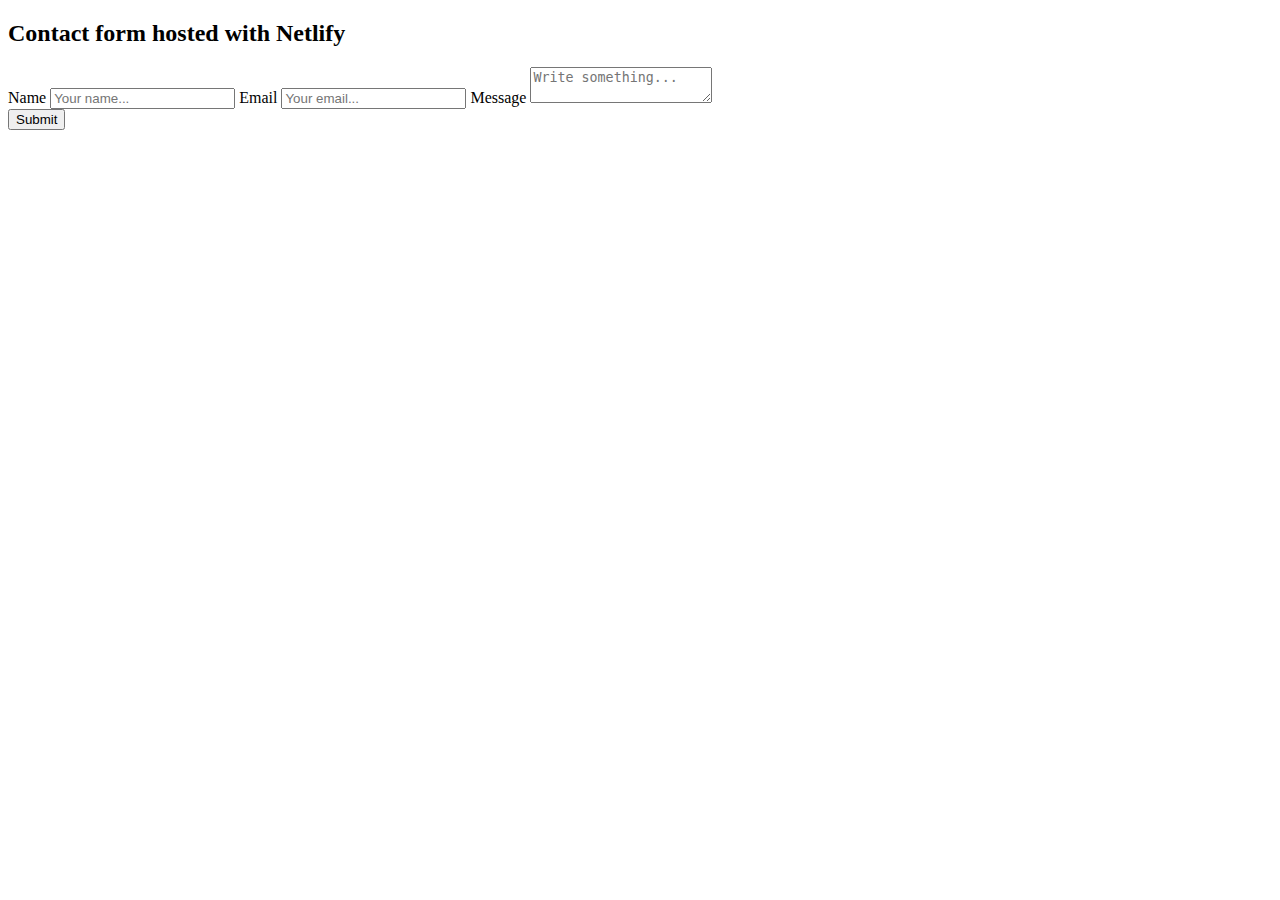
==== index.html @ f86264ff "Updated title and removed script.js" ====
<!DOCTYPE html>
<html>
  <head>
    <meta charset="utf-8">
    <meta name="viewport" content="width=device-width">
    <title>Contact form hosted with Netlify</title>
    <link href="style.css" rel="stylesheet" type="text/css" />
  </head>
  <body>

    <div class="container">

      <h2>Contact form hosted with Netlify</h2>

      <form method="POST" data-netlify="true">

        <label for="name">Name</label>
        <input type="text" id="name" name="name" placeholder="Your name...">

        <label for="email">Email</label>
        <input type="text" id="email" name="email" placeholder="Your email...">

        <label for="message">Message</label>
        <textarea id="message" name="message" placeholder="Write something..."></textarea>
        
        <div data-netlify-recaptcha="true"></div>

        <input type="submit" value="Submit">

      </form>

      </div>

  </body>
</html>
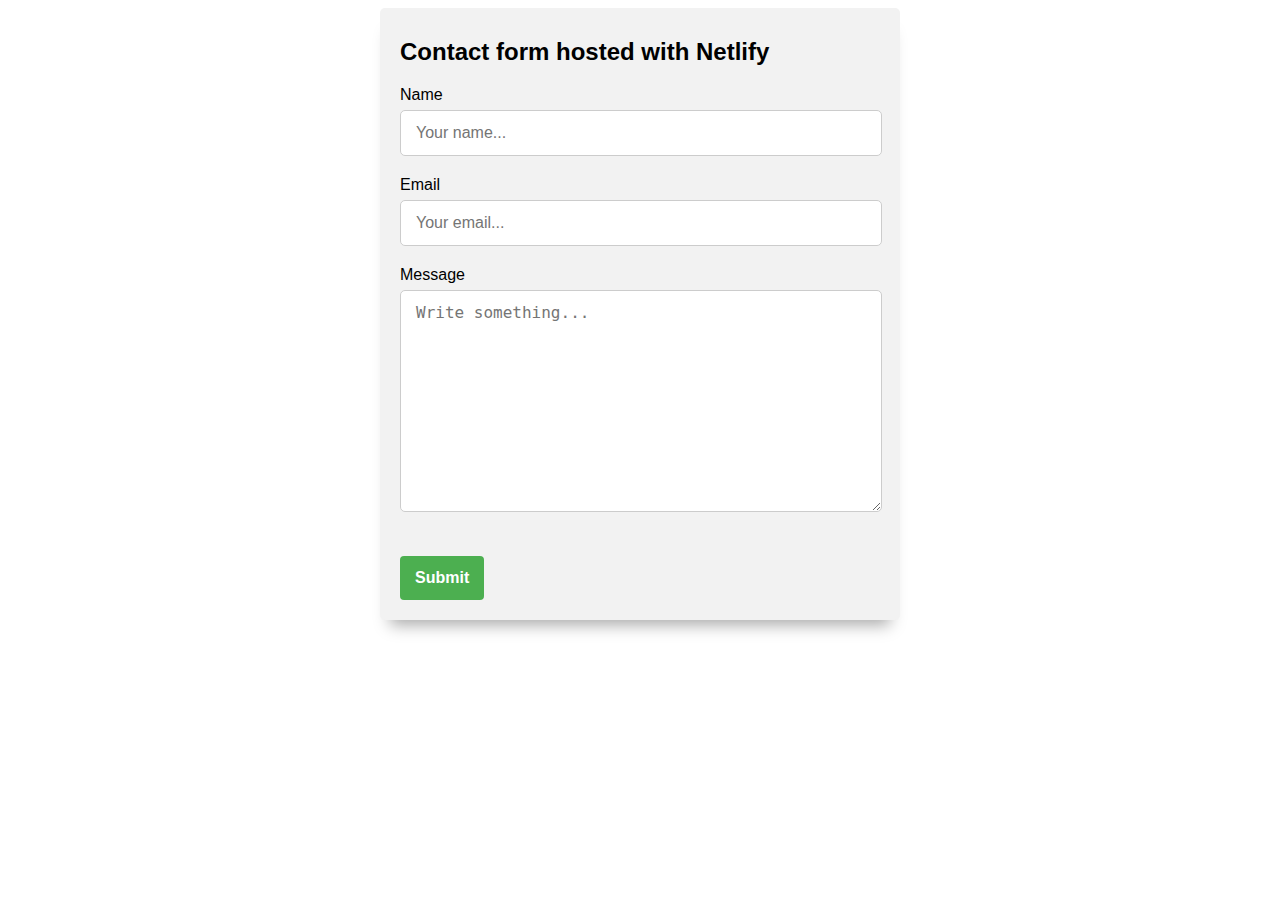
==== commit 99fcbbd8: "Added margin to recaptcha" ====
--- a/index.html
+++ b/index.html
@@ -23,7 +23,7 @@
         <label for="message">Message</label>
         <textarea id="message" name="message" placeholder="Write something..."></textarea>
         
-        <div data-netlify-recaptcha="true"></div>
+        <div class="m-b-20" data-netlify-recaptcha="true"></div>
 
         <input type="submit" value="Submit">
 
--- a/style.css
+++ b/style.css
@@ -0,0 +1,59 @@
+:root {
+  --padding-horizontal: 15px;
+  --padding-vertical: 10px;
+}
+
+body {
+  font-family: Arial, Helvetica, sans-serif;
+  font-size: 1rem;
+  box-sizing: border-box; 
+}
+
+input, button, select, textarea {
+  font-size: 1rem;
+  line-height: 1.5;
+}
+
+h2 {
+  margin: 10px 0 20px 0;
+}
+
+.container {
+  max-width: 480px;
+  margin: 0 auto;
+  border-radius: 5px;
+  background-color: #f2f2f2;
+  padding: 20px;
+  box-shadow: 0 15px 15px -10px #aaa;
+}
+
+input[type=text], textarea {
+  width: calc(100% - var(--padding-horizontal) * 2); 
+  padding: var(--padding-vertical) var(--padding-horizontal); 
+  border: 1px solid #ccc;
+  border-radius: 5px; 
+  margin: 6px 0 20px 0; 
+  resize: vertical /* vertical resizing */
+}
+
+input[type=submit] {
+  background-color: #4CAF50;
+  color: white;
+  padding: 10px 15px;
+  border: none;
+  border-radius: 4px;
+  cursor: pointer;
+  font-weight: bold;
+}
+
+input[type=submit]:hover {
+  background-color: #45a049;
+}
+
+textarea {
+  height:200px;
+}
+
+.m-b-20 {
+  margin-bottom: 20px;
+}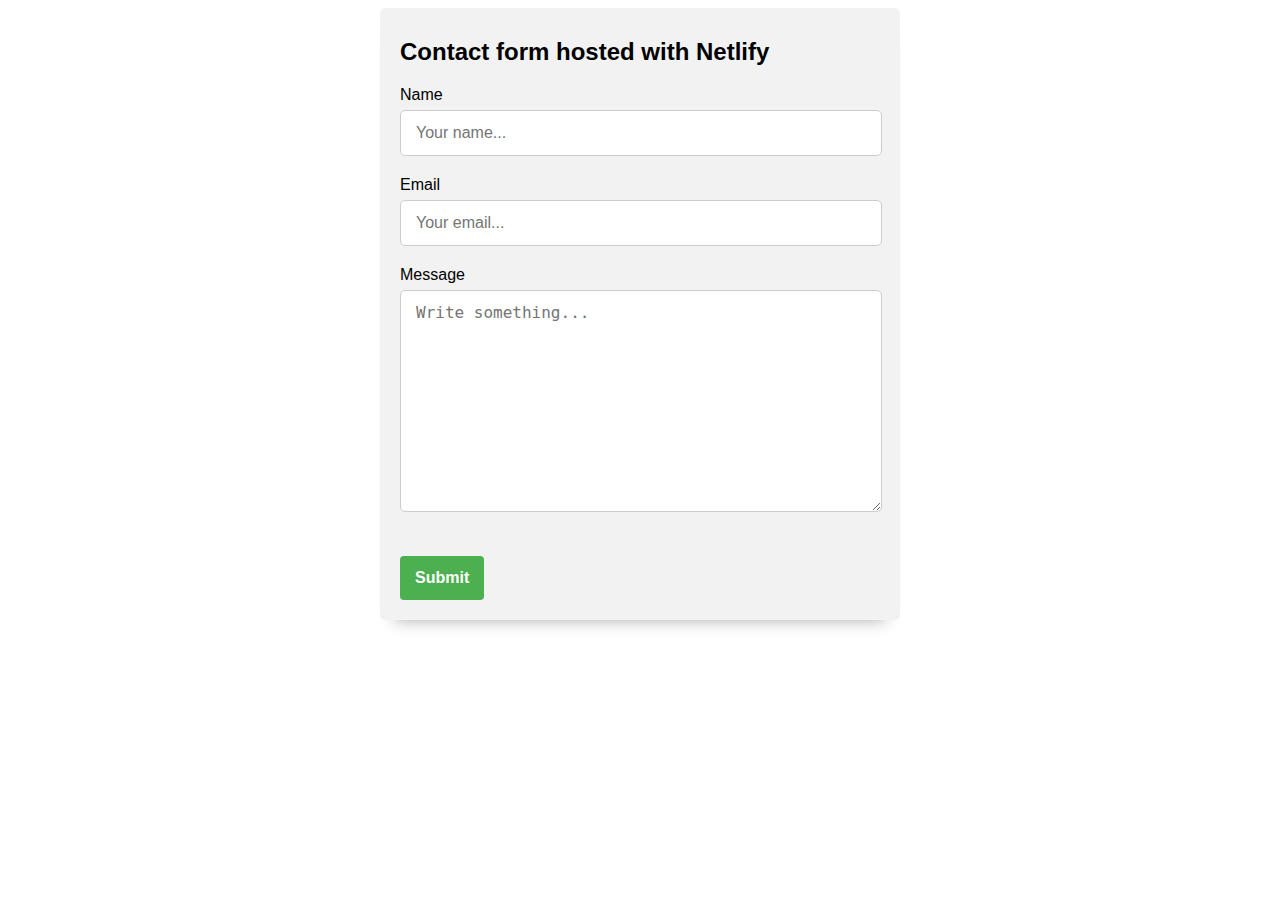
==== commit e14b91c1: "Gave form the name 'contact'" ====
--- a/index.html
+++ b/index.html
@@ -12,7 +12,7 @@
 
       <h2>Contact form hosted with Netlify</h2>
 
-      <form method="POST" data-netlify="true">
+      <form  name="contact" method="POST" data-netlify="true" action="/success.html">
 
         <label for="name">Name</label>
         <input type="text" id="name" name="name" placeholder="Your name...">
--- a/style.css
+++ b/style.css
@@ -24,7 +24,7 @@
   border-radius: 5px;
   background-color: #f2f2f2;
   padding: 20px;
-  box-shadow: 0 15px 15px -10px #aaa;
+  box-shadow: 0 15px 15px -15px #aaa;
 }
 
 input[type=text], textarea {
